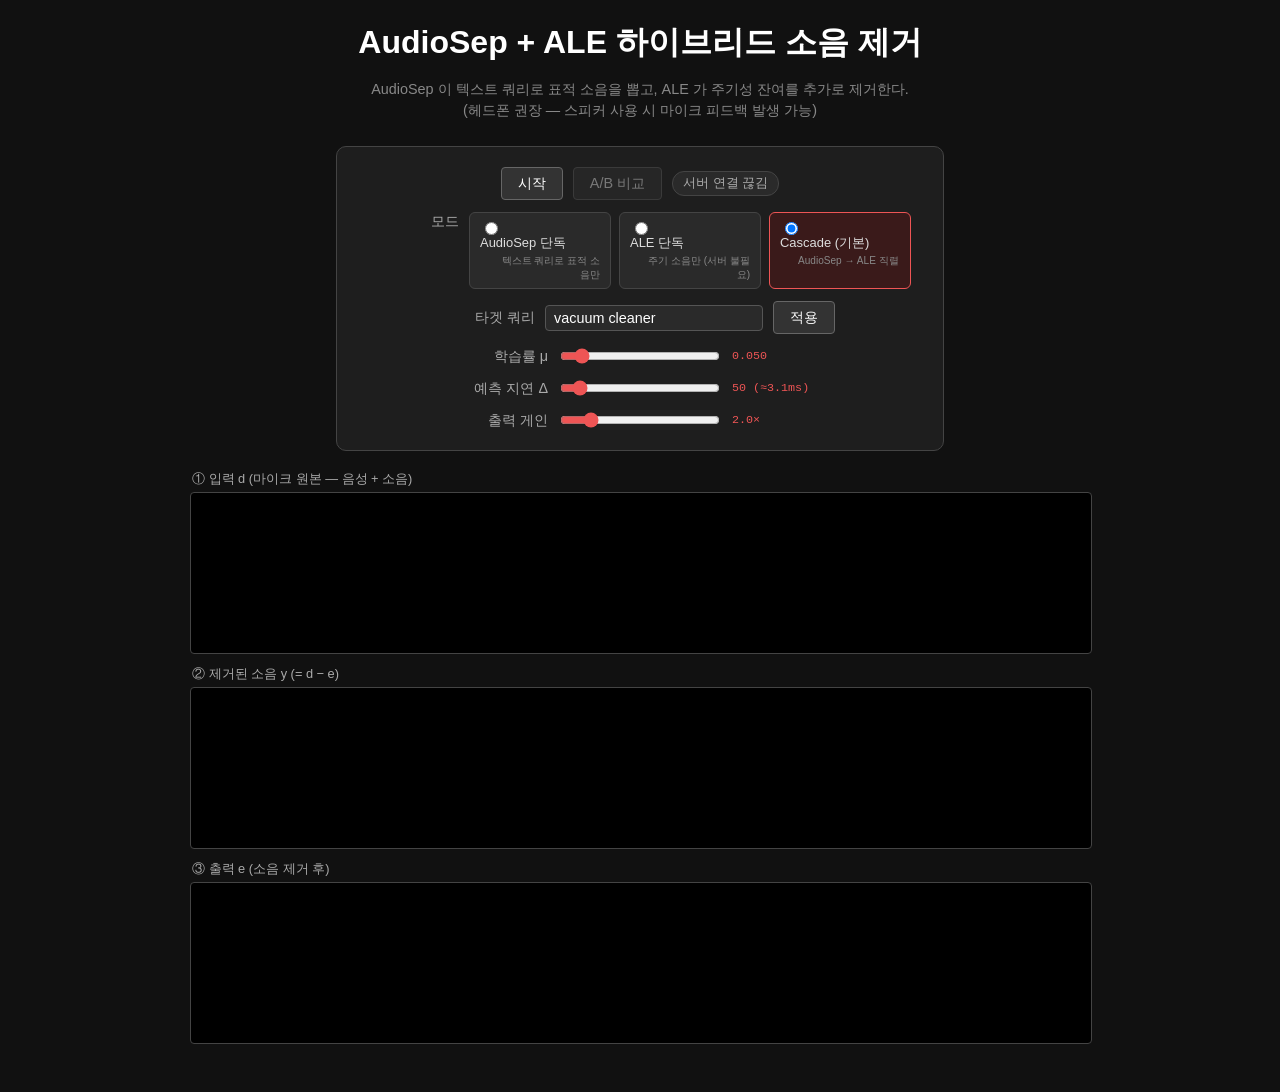
==== audiosep_code/static/index.html @ 6487e0d6 "Add AudioSep project with models, data, and web UI Import the full AudioSep codebase and tooling: ad" ====
<!DOCTYPE html>

<!--
  audiosep/static/index.html

  AudioSep + ALE 하이브리드 소음 제거 데모

  동작 모드:
    audiosep  – 서버 AudioSep 의 텍스트 쿼리 기반 추출 + NLMS 차감
    ale       – 입력의 자기예측 (서버 안 씀, 주기 소음만)
    cascade   – AudioSep → ALE 직렬 결합 (기본값)
-->

<html lang="ko">

<head>
    <meta charset="UTF-8">
    <title>AudioSep + ALE 하이브리드 소음 제거</title>
    <link rel="stylesheet" href="style.css">
</head>

<body>

    <h1>AudioSep + ALE 하이브리드 소음 제거</h1>
    <p class="subtitle">
        AudioSep 이 텍스트 쿼리로 표적 소음을 뽑고, ALE 가 주기성 잔여를 추가로 제거한다.
        <br>(헤드폰 권장 — 스피커 사용 시 마이크 피드백 발생 가능)
    </p>

    <div id="controls">

        <!-- 시작 + A/B 비교 -->
        <div class="control-row">
            <button id="startBtn">시작</button>
            <button id="bypassBtn" disabled>A/B 비교</button>
            <span id="status" class="status-badge">대기 중</span>
        </div>

        <!-- 동작 모드 선택 -->
        <div class="control-row mode-row">
            <label>모드</label>
            <div class="mode-options">
                <label class="mode-opt">
                    <input type="radio" name="mode" value="audiosep">
                    <span>AudioSep 단독</span>
                    <small>텍스트 쿼리로 표적 소음만</small>
                </label>
                <label class="mode-opt">
                    <input type="radio" name="mode" value="ale">
                    <span>ALE 단독</span>
                    <small>주기 소음만 (서버 불필요)</small>
                </label>
                <label class="mode-opt">
                    <input type="radio" name="mode" value="cascade" checked>
                    <span>Cascade (기본)</span>
                    <small>AudioSep → ALE 직렬</small>
                </label>
            </div>
        </div>

        <!-- AudioSep 텍스트 쿼리 (실제로 모델에 전달됨) -->
        <div class="control-row">
            <label for="queryInput">타겟 쿼리</label>
            <input
                type="text"
                id="queryInput"
                placeholder="예: vacuum cleaner"
                value="vacuum cleaner"
            >
            <button id="sendQueryBtn">적용</button>
        </div>

        <!-- NLMS 학습률 μ (AudioSep·ALE 공통) -->
        <div class="control-row">
            <label for="muSlider">학습률 μ</label>
            <input
                type="range"
                id="muSlider"
                min="0.001"
                max="0.5"
                step="0.001"
                value="0.05"
            >
            <span id="muLabel">0.050</span>
        </div>

        <!-- ALE 예측 지연 Δ -->
        <div class="control-row">
            <label for="deltaSlider">예측 지연 Δ</label>
            <input
                type="range"
                id="deltaSlider"
                min="10"
                max="500"
                step="1"
                value="50"
            >
            <span id="deltaLabel">50 (≈3.1ms)</span>
        </div>

        <!-- 출력 게인 -->
        <div class="control-row">
            <label for="gainSlider">출력 게인</label>
            <input
                type="range"
                id="gainSlider"
                min="0.5"
                max="10"
                step="0.1"
                value="2"
            >
            <span id="gainLabel">2.0×</span>
        </div>

    </div>

    <!-- 파형 캔버스 -->
    <div id="canvas-container">

        <div class="canvas-block">
            <p class="canvas-label">① 입력 d (마이크 원본 — 음성 + 소음)</p>
            <canvas id="inputCanvas"></canvas>
        </div>

        <div class="canvas-block">
            <p class="canvas-label">② 제거된 소음 y (= d − e)</p>
            <canvas id="noiseCanvas"></canvas>
        </div>

        <div class="canvas-block">
            <p class="canvas-label">③ 출력 e (소음 제거 후)</p>
            <canvas id="outputCanvas"></canvas>
        </div>

    </div>

    <script src="app.js"></script>

</body>

</html>
---- audiosep_code/static/style.css ----
/* audiosep/static/style.css */

body {
    background:   #111;
    color:        white;
    text-align:   center;
    font-family:  sans-serif;
    padding-bottom: 40px;
}

/* ── 컨트롤 패널 ─────────────────────────────────────────── */
#controls {
    display:         inline-flex;
    flex-direction:  column;
    align-items:     center;
    gap:             12px;
    background:      #1e1e1e;
    border:          1px solid #444;
    border-radius:   10px;
    padding:         20px 32px;
    margin-bottom:   20px;
}

.control-row {
    display:     flex;
    align-items: center;
    gap:         10px;
}

.control-row label {
    width:      90px;
    text-align: right;
    font-size:  0.9em;
    color:      #aaa;
}

#queryInput {
    background:   #2a2a2a;
    border:       1px solid #555;
    border-radius: 4px;
    color:        white;
    padding:      4px 8px;
    width:        200px;
    font-size:    0.9em;
}

#muSlider,
#deltaSlider,
#gainSlider {
    width: 160px;
    accent-color: #e55;
}

#muLabel,
#deltaLabel,
#gainLabel {
    width:       90px;
    text-align:  left;
    font-size:   0.9em;
    color:       #e55;
    font-family: monospace;
}

/* A/B 비교 토글 — 원본 듣는 중에는 색 변경으로 명확히 표시 */
#bypassBtn.bypass-on {
    background:   #5a3;
    border-color: #7c5;
}
#bypassBtn.bypass-on:hover {
    background: #6c4;
}

.hint {
    font-size: 0.75em;
    color:     #777;
    font-style: italic;
}

.subtitle {
    color:     #888;
    font-size: 0.9em;
    margin-top: -8px;
    margin-bottom: 24px;
    line-height: 1.5;
}

/* ── 동작 모드 라디오 ─────────────────────────────────────── */
.mode-row {
    align-items: flex-start;
}

.mode-options {
    display: flex;
    gap:     8px;
}

.mode-opt {
    display:        flex;
    flex-direction: column;
    align-items:    flex-start;
    padding:        6px 10px;
    border:         1px solid #444;
    border-radius:  6px;
    background:     #2a2a2a;
    cursor:         pointer;
    min-width:      120px;
    transition:     border-color 0.15s, background 0.15s;
}

.mode-opt:hover {
    border-color: #777;
}

.mode-opt:has(input:checked) {
    border-color: #e55;
    background:   #3a1a1a;
}

.mode-opt input {
    margin-right: 6px;
}

.mode-opt span {
    font-size: 0.9em;
    color:     #ddd;
}

.mode-opt small {
    color:     #888;
    font-size: 0.7em;
    margin-top: 2px;
    margin-left: 18px;
}

/* ── 버튼 공통 ───────────────────────────────────────────── */
button {
    background:    #333;
    border:        1px solid #666;
    border-radius: 4px;
    color:         white;
    padding:       6px 16px;
    cursor:        pointer;
    font-size:     0.9em;
}

button:hover:not(:disabled) {
    background: #555;
}

button:disabled {
    opacity: 0.4;
    cursor:  not-allowed;
}

/* ── 상태 뱃지 ───────────────────────────────────────────── */
.status-badge {
    font-size:     0.8em;
    padding:       3px 10px;
    border-radius: 12px;
    background:    #2a2a2a;
    border:        1px solid #444;
    color:         #aaa;
}

/* ── 파형 캔버스 컨테이너 ────────────────────────────────── */
#canvas-container {
    display:        flex;
    flex-direction: column;
    align-items:    center;
    gap:            12px;
}

.canvas-block {
    width: 900px;
}

.canvas-label {
    margin:     0 0 4px 2px;
    font-size:  0.8em;
    color:      #aaa;
    text-align: left;
}

canvas {
    display:       block;
    width:         900px;
    height:        160px;
    background:    black;
    border:        1px solid #444;
    border-radius: 4px;
}
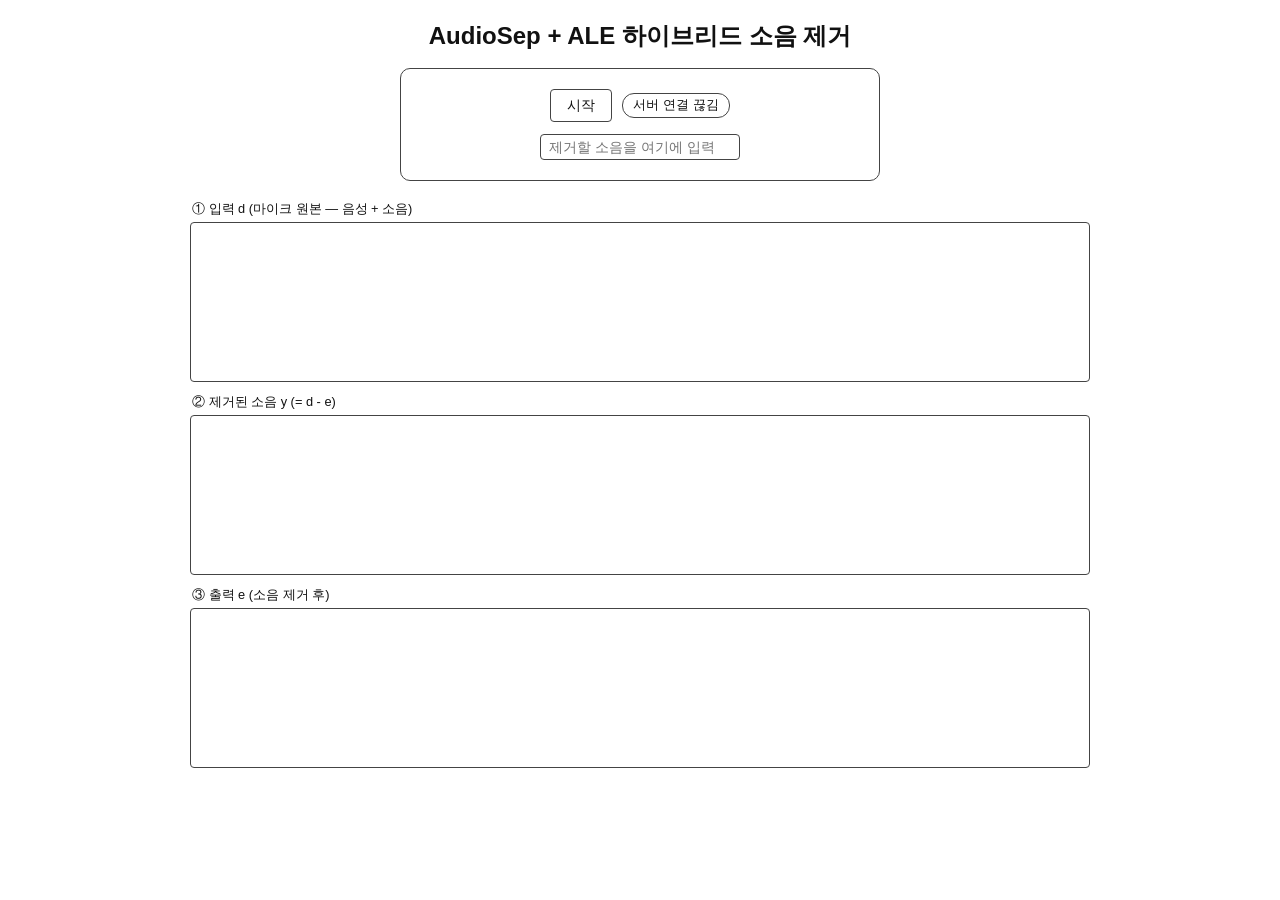
==== commit 76da38a0: "Refactor client UI, tweak model loading & server perf Multiple updates across AudioSep and client st" ====
--- a/audiosep_code/static/index.html
+++ b/audiosep_code/static/index.html
@@ -1,20 +1,10 @@
 <!DOCTYPE html>
-
-<!--
-  audiosep/static/index.html
-
-  AudioSep + ALE 하이브리드 소음 제거 데모
-
-  동작 모드:
-    audiosep  – 서버 AudioSep 의 텍스트 쿼리 기반 추출 + NLMS 차감
-    ale       – 입력의 자기예측 (서버 안 씀, 주기 소음만)
-    cascade   – AudioSep → ALE 직렬 결합 (기본값)
--->
 
 <html lang="ko">
 
 <head>
     <meta charset="UTF-8">
+    <meta name="viewport" content="width=device-width, initial-scale=1">
     <title>AudioSep + ALE 하이브리드 소음 제거</title>
     <link rel="stylesheet" href="style.css">
 </head>
@@ -22,99 +12,26 @@
 <body>
 
     <h1>AudioSep + ALE 하이브리드 소음 제거</h1>
-    <p class="subtitle">
-        AudioSep 이 텍스트 쿼리로 표적 소음을 뽑고, ALE 가 주기성 잔여를 추가로 제거한다.
-        <br>(헤드폰 권장 — 스피커 사용 시 마이크 피드백 발생 가능)
-    </p>
 
     <div id="controls">
 
-        <!-- 시작 + A/B 비교 -->
         <div class="control-row">
             <button id="startBtn">시작</button>
-            <button id="bypassBtn" disabled>A/B 비교</button>
             <span id="status" class="status-badge">대기 중</span>
         </div>
 
-        <!-- 동작 모드 선택 -->
-        <div class="control-row mode-row">
-            <label>모드</label>
-            <div class="mode-options">
-                <label class="mode-opt">
-                    <input type="radio" name="mode" value="audiosep">
-                    <span>AudioSep 단독</span>
-                    <small>텍스트 쿼리로 표적 소음만</small>
-                </label>
-                <label class="mode-opt">
-                    <input type="radio" name="mode" value="ale">
-                    <span>ALE 단독</span>
-                    <small>주기 소음만 (서버 불필요)</small>
-                </label>
-                <label class="mode-opt">
-                    <input type="radio" name="mode" value="cascade" checked>
-                    <span>Cascade (기본)</span>
-                    <small>AudioSep → ALE 직렬</small>
-                </label>
-            </div>
-        </div>
-
-        <!-- AudioSep 텍스트 쿼리 (실제로 모델에 전달됨) -->
-        <div class="control-row">
-            <label for="queryInput">타겟 쿼리</label>
+        <div class="control-row query-row">
+            <label for="queryInput"></label>
             <input
                 type="text"
                 id="queryInput"
-                placeholder="예: vacuum cleaner"
-                value="vacuum cleaner"
+                placeholder="제거할 소음을 여기에 입력"
+                
             >
-            <button id="sendQueryBtn">적용</button>
-        </div>
-
-        <!-- NLMS 학습률 μ (AudioSep·ALE 공통) -->
-        <div class="control-row">
-            <label for="muSlider">학습률 μ</label>
-            <input
-                type="range"
-                id="muSlider"
-                min="0.001"
-                max="0.5"
-                step="0.001"
-                value="0.05"
-            >
-            <span id="muLabel">0.050</span>
-        </div>
-
-        <!-- ALE 예측 지연 Δ -->
-        <div class="control-row">
-            <label for="deltaSlider">예측 지연 Δ</label>
-            <input
-                type="range"
-                id="deltaSlider"
-                min="10"
-                max="500"
-                step="1"
-                value="50"
-            >
-            <span id="deltaLabel">50 (≈3.1ms)</span>
-        </div>
-
-        <!-- 출력 게인 -->
-        <div class="control-row">
-            <label for="gainSlider">출력 게인</label>
-            <input
-                type="range"
-                id="gainSlider"
-                min="0.5"
-                max="10"
-                step="0.1"
-                value="2"
-            >
-            <span id="gainLabel">2.0×</span>
         </div>
 
     </div>
 
-    <!-- 파형 캔버스 -->
     <div id="canvas-container">
 
         <div class="canvas-block">
@@ -123,7 +40,7 @@
         </div>
 
         <div class="canvas-block">
-            <p class="canvas-label">② 제거된 소음 y (= d − e)</p>
+            <p class="canvas-label">② 제거된 소음 y (= d - e)</p>
             <canvas id="noiseCanvas"></canvas>
         </div>
 
--- a/audiosep_code/static/style.css
+++ b/audiosep_code/static/style.css
@@ -1,24 +1,63 @@
 /* audiosep/static/style.css */
 
+/* ── 테마 변수 ───────────────────────────────────────────────── */
+:root {
+    --bg:           #000000;
+    --bg-panel:     #000;
+    --bg-canvas:    #000;
+    --fg:           #fff;
+    --fg-muted:     #aaa;
+    --border:       #fff;
+    --wave-input:   #fff;
+    --wave-noise:   #f66;
+    --wave-output:  #6f6;
+}
+
+@media (prefers-color-scheme: light) {
+    :root {
+        --bg:          #ffffff;
+        --bg-panel:    #fff;
+        --bg-canvas:   #fff;
+        --fg:          #111;
+        --fg-muted:    #555;
+        --border:      #444;
+        --wave-input:  #333;
+        --wave-noise:  #cc2200;
+        --wave-output: #007700;
+    }
+}
+
+/* ── 기본 레이아웃 ───────────────────────────────────────────── */
+*, *::before, *::after {
+    box-sizing: border-box;
+}
+
 body {
-    background:   #111;
-    color:        white;
+    background:   var(--bg);
+    color:        var(--fg);
     text-align:   center;
     font-family:  sans-serif;
-    padding-bottom: 40px;
+    padding:      0 16px 40px;
+    margin:       0;
 }
 
-/* ── 컨트롤 패널 ─────────────────────────────────────────── */
+h1 {
+    font-size: clamp(1rem, 4vw, 1.5rem);
+    margin:    20px 0 16px;
+}
+
+/* ── 컨트롤 패널 ─────────────────────────────────────────────── */
 #controls {
     display:         inline-flex;
     flex-direction:  column;
     align-items:     center;
     gap:             12px;
-    background:      #1e1e1e;
-    border:          1px solid #444;
+    background:      var(--bg-panel);
+    border:          1px solid var(--border);
     border-radius:   10px;
     padding:         20px 32px;
     margin-bottom:   20px;
+    width:           min(100%, 480px);
 }
 
 .control-row {
@@ -31,120 +70,44 @@
     width:      90px;
     text-align: right;
     font-size:  0.9em;
-    color:      #aaa;
+    color:      var(--fg-muted);
 }
 
 #queryInput {
-    background:   #2a2a2a;
-    border:       1px solid #555;
+    background:    var(--bg-panel);
+    border:        1px solid var(--border);
     border-radius: 4px;
-    color:        white;
-    padding:      4px 8px;
-    width:        200px;
-    font-size:    0.9em;
+    color:         var(--fg);
+    padding:       4px 8px;
+    width:         min(200px, 60vw);
+    font-size:     0.9em;
+    display:       inline-block;
+    margin:        0 auto;
 }
 
-#muSlider,
-#deltaSlider,
-#gainSlider {
-    width: 160px;
-    accent-color: #e55;
+.control-row.query-row {
+    display:    block;
+    text-align: center;
 }
 
-#muLabel,
-#deltaLabel,
-#gainLabel {
-    width:       90px;
-    text-align:  left;
-    font-size:   0.9em;
-    color:       #e55;
-    font-family: monospace;
+.control-row.query-row label {
+    display: none;
 }
 
-/* A/B 비교 토글 — 원본 듣는 중에는 색 변경으로 명확히 표시 */
-#bypassBtn.bypass-on {
-    background:   #5a3;
-    border-color: #7c5;
-}
-#bypassBtn.bypass-on:hover {
-    background: #6c4;
-}
-
-.hint {
-    font-size: 0.75em;
-    color:     #777;
-    font-style: italic;
-}
-
-.subtitle {
-    color:     #888;
-    font-size: 0.9em;
-    margin-top: -8px;
-    margin-bottom: 24px;
-    line-height: 1.5;
-}
-
-/* ── 동작 모드 라디오 ─────────────────────────────────────── */
-.mode-row {
-    align-items: flex-start;
-}
-
-.mode-options {
-    display: flex;
-    gap:     8px;
-}
-
-.mode-opt {
-    display:        flex;
-    flex-direction: column;
-    align-items:    flex-start;
-    padding:        6px 10px;
-    border:         1px solid #444;
-    border-radius:  6px;
-    background:     #2a2a2a;
-    cursor:         pointer;
-    min-width:      120px;
-    transition:     border-color 0.15s, background 0.15s;
-}
-
-.mode-opt:hover {
-    border-color: #777;
-}
-
-.mode-opt:has(input:checked) {
-    border-color: #e55;
-    background:   #3a1a1a;
-}
-
-.mode-opt input {
-    margin-right: 6px;
-}
-
-.mode-opt span {
-    font-size: 0.9em;
-    color:     #ddd;
-}
-
-.mode-opt small {
-    color:     #888;
-    font-size: 0.7em;
-    margin-top: 2px;
-    margin-left: 18px;
-}
-
-/* ── 버튼 공통 ───────────────────────────────────────────── */
+/* ── 버튼 공통 ───────────────────────────────────────────────── */
 button {
-    background:    #333;
-    border:        1px solid #666;
+    background:    var(--bg-panel);
+    border:        1px solid var(--border);
     border-radius: 4px;
-    color:         white;
+    color:         var(--fg);
     padding:       6px 16px;
     cursor:        pointer;
     font-size:     0.9em;
 }
 
 button:hover:not(:disabled) {
-    background: #555;
+    background: var(--fg);
+    color:      var(--bg-panel);
 }
 
 button:disabled {
@@ -152,17 +115,17 @@
     cursor:  not-allowed;
 }
 
-/* ── 상태 뱃지 ───────────────────────────────────────────── */
+/* ── 상태 뱃지 ───────────────────────────────────────────────── */
 .status-badge {
     font-size:     0.8em;
     padding:       3px 10px;
     border-radius: 12px;
-    background:    #2a2a2a;
-    border:        1px solid #444;
-    color:         #aaa;
+    background:    var(--bg-panel);
+    border:        1px solid var(--border);
+    color:         var(--fg);
 }
 
-/* ── 파형 캔버스 컨테이너 ────────────────────────────────── */
+/* ── 파형 캔버스 컨테이너 ─────────────────────────────────────── */
 #canvas-container {
     display:        flex;
     flex-direction: column;
@@ -171,21 +134,21 @@
 }
 
 .canvas-block {
-    width: 900px;
+    width:     min(100%, 900px);
 }
 
 .canvas-label {
     margin:     0 0 4px 2px;
     font-size:  0.8em;
-    color:      #aaa;
+    color:      var(--fg);
     text-align: left;
 }
 
 canvas {
     display:       block;
-    width:         900px;
-    height:        160px;
-    background:    black;
-    border:        1px solid #444;
+    width:         100%;
+    height:        clamp(80px, 20vw, 160px);
+    background:    var(--bg-canvas);
+    border:        1px solid var(--border);
     border-radius: 4px;
 }
